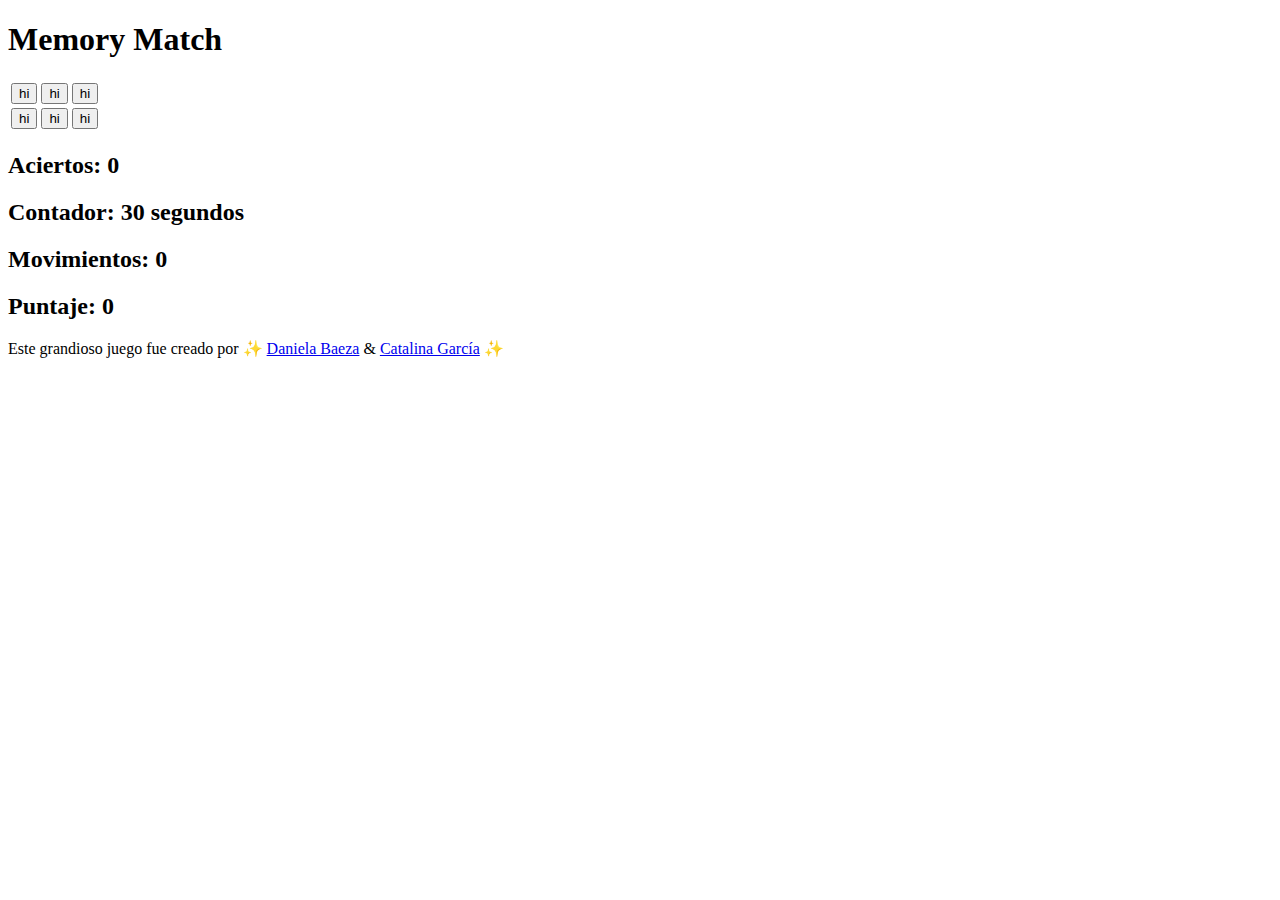
==== src/index2.html @ 49cb52eb "Merge pull request #1 from CataGarciaRojas/main" ====
<!DOCTYPE html>
<html lang="en">

<head>
    <meta charset="UTF-8">
    <meta http-equiv="X-UA-Compatible" content="IE=edge">
    <meta name="viewport" content="width=device-width, initial-scale=1.0">
    <title>MEMORYMATCH</title>
    <link rel="stylesheet" href="style.css" />
</head>

<body>
    <h1>Memory Match</h1>
    <main>
        <section class="section1">
            <table>
                <tr>
                    <td><button id="0" onclick="uncover(0)">hi</button></td>
                    <td><button id="1" onclick="uncover(1)">hi</button></td>
                    <td><button id="2" onclick="uncover(2)">hi</button></td>
                </tr>
                <tr>
                    <td><button id="3" onclick="uncover(3)">hi</button></td>
                    <td><button id="4" onclick="uncover(4)">hi</button></td>
                    <td><button id="5" onclick="uncover(5)">hi</button></td>
                </tr>
            </table>
        </section>
        <section class="section2">
            <h2 id="hits" class="statistics">Aciertos: 0</h2>
            <h2 id="tRemaining" class="statistics">Contador: 30 segundos</h2>
            <h2 id="moves" class="statistics">Movimientos: 0</h2>
            <h2 id="score" class="statistics">Puntaje: 0</h2>
        </section>
    </main>
    <footer>
        <p>Este grandioso juego fue creado por ✨ <a href="https://github.com/DxAmbar">Daniela Baeza</a> & <a
                href="https://github.com/CataGarciaRojas">Catalina García</a> ✨</p>
    </footer>
</body>
</html>
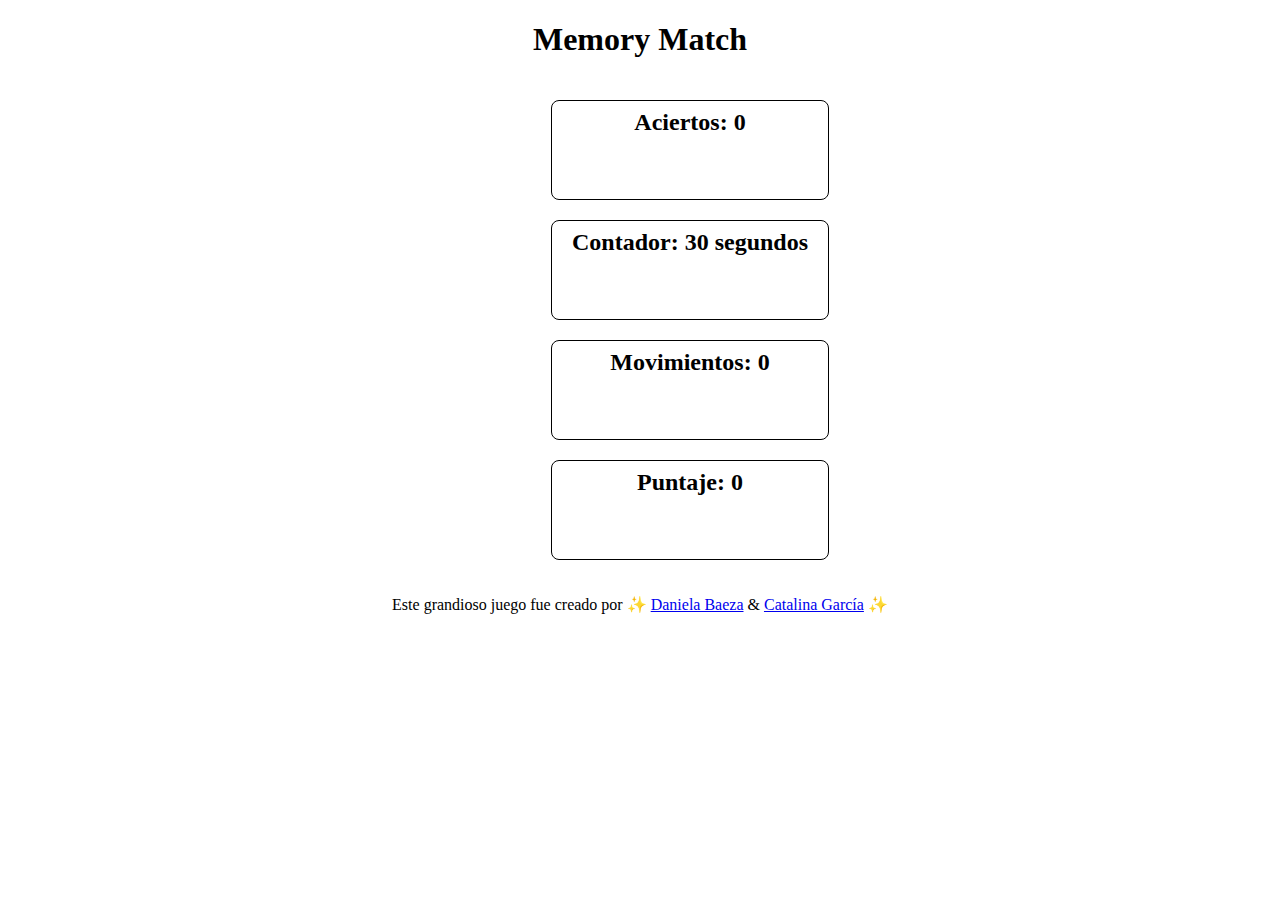
==== commit 93711ab1: "Merge pull request #5 from CataGarciaRojas/main" ====
--- a/src/index2.html
+++ b/src/index2.html
@@ -7,25 +7,15 @@
     <meta name="viewport" content="width=device-width, initial-scale=1.0">
     <title>MEMORYMATCH</title>
     <link rel="stylesheet" href="style.css" />
+    <script src="main.js" type="module" defer></script>
 </head>
 
 <body>
     <h1>Memory Match</h1>
     <main>
-        <section class="section1">
-            <table>
-                <tr>
-                    <td><button id="0" onclick="uncover(0)">hi</button></td>
-                    <td><button id="1" onclick="uncover(1)">hi</button></td>
-                    <td><button id="2" onclick="uncover(2)">hi</button></td>
-                </tr>
-                <tr>
-                    <td><button id="3" onclick="uncover(3)">hi</button></td>
-                    <td><button id="4" onclick="uncover(4)">hi</button></td>
-                    <td><button id="5" onclick="uncover(5)">hi</button></td>
-                </tr>
-            </table>
-        </section>
+        <div class="root">
+        
+        </div>
         <section class="section2">
             <h2 id="hits" class="statistics">Aciertos: 0</h2>
             <h2 id="tRemaining" class="statistics">Contador: 30 segundos</h2>
@@ -37,5 +27,7 @@
         <p>Este grandioso juego fue creado por ✨ <a href="https://github.com/DxAmbar">Daniela Baeza</a> & <a
                 href="https://github.com/CataGarciaRojas">Catalina García</a> ✨</p>
     </footer>
+    </div>
 </body>
+
 </html>--- a/src/style.css
+++ b/src/style.css
@@ -0,0 +1,58 @@
+body {
+    background-image: url("img/game.png");
+    background-size: auto;
+    text-align: center;
+}
+
+#plei {
+    text-align: center;
+}
+
+.button {
+    background: whitesmoke;
+    padding: 12px;
+    margin: 5px;
+    border-radius: 10px;
+    margin-left: auto;
+    margin-right: auto;
+    width: 90%;
+    border-style: solid;
+    border-color: black;
+    text-decoration: none;
+    color: black;
+}
+
+main {
+    text-align: center;
+    display: flex;
+    justify-content: center;
+    align-items: center;
+}
+
+.section1 {
+    background-color: rgba(255, 255, 255, 255);
+    padding: 10px 10px 10px 10px;
+    border-radius: 3px;
+}
+
+button {
+    height: 170px;
+    width: 120px;
+
+}
+
+button:hover {
+    cursor: pointer;
+}
+
+.section2 {
+    padding-left: 100px;
+}
+
+.statistics {
+    border: 1px solid black;
+    height: 100px;
+    border-radius: 8px;
+    padding: 8px 20px;
+    box-sizing: border-box;
+}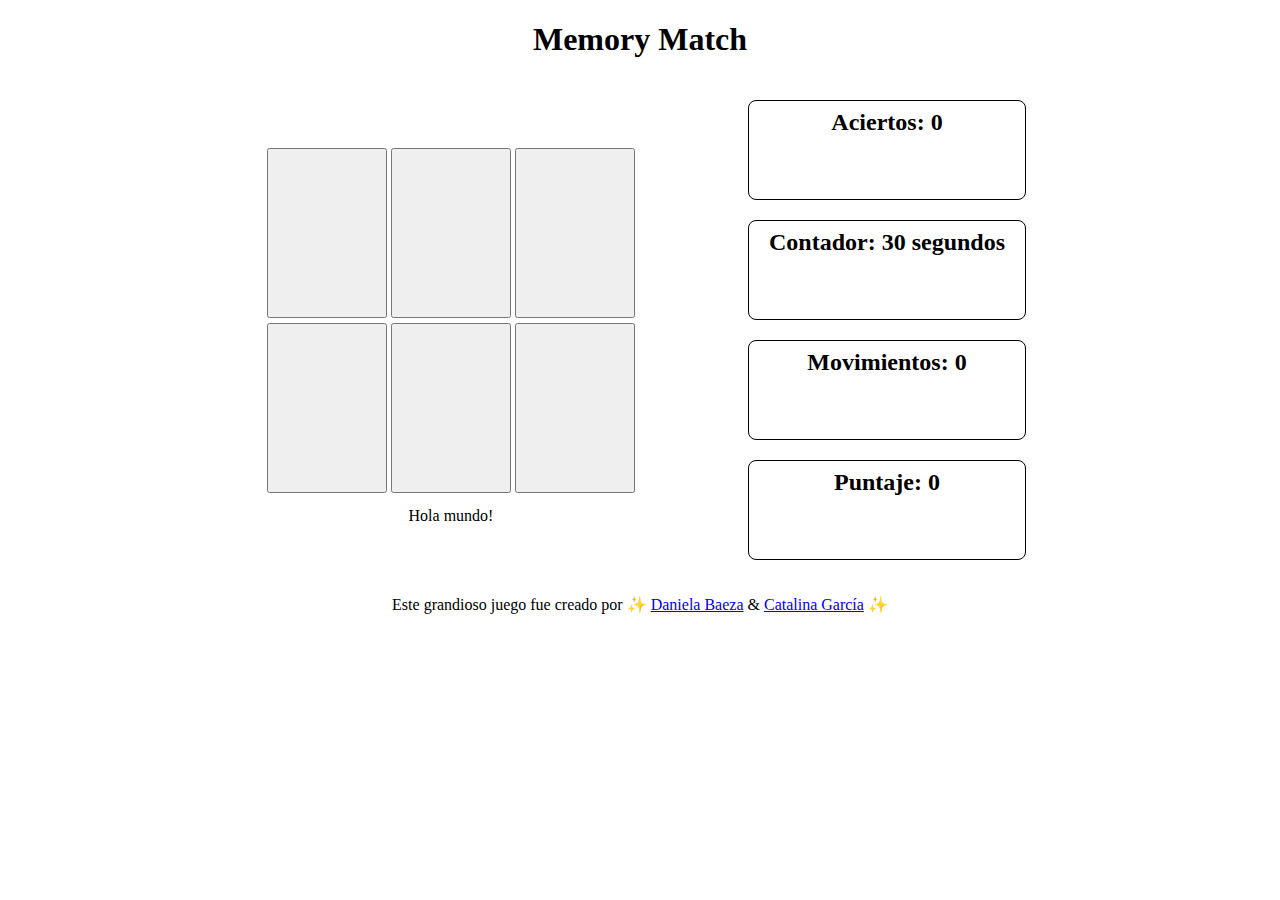
==== commit 7cef20d4: "testing2" ====
--- a/src/index2.html
+++ b/src/index2.html
@@ -13,8 +13,21 @@
 <body>
     <h1>Memory Match</h1>
     <main>
-        <div class="root">
-        
+        <div id="root">
+        <section class="section1">
+            <table>
+                <tr>
+                    <td><button id="0" onclick="uncover(0)"></button></td>
+                    <td><button id="1" onclick="uncover(1)"></button></td>
+                    <td><button id="2" onclick="uncover(2)"></button></td>
+                </tr>
+                <tr>
+                    <td><button id="3" onclick="uncover(3)"></button></td>
+                    <td><button id="4" onclick="uncover(4)"></button></td>
+                    <td><button id="5" onclick="uncover(5)"></button></td>
+                </tr>
+            </table>
+        </section>
         </div>
         <section class="section2">
             <h2 id="hits" class="statistics">Aciertos: 0</h2>
@@ -27,7 +40,5 @@
         <p>Este grandioso juego fue creado por ✨ <a href="https://github.com/DxAmbar">Daniela Baeza</a> & <a
                 href="https://github.com/CataGarciaRojas">Catalina García</a> ✨</p>
     </footer>
-    </div>
 </body>
-
 </html>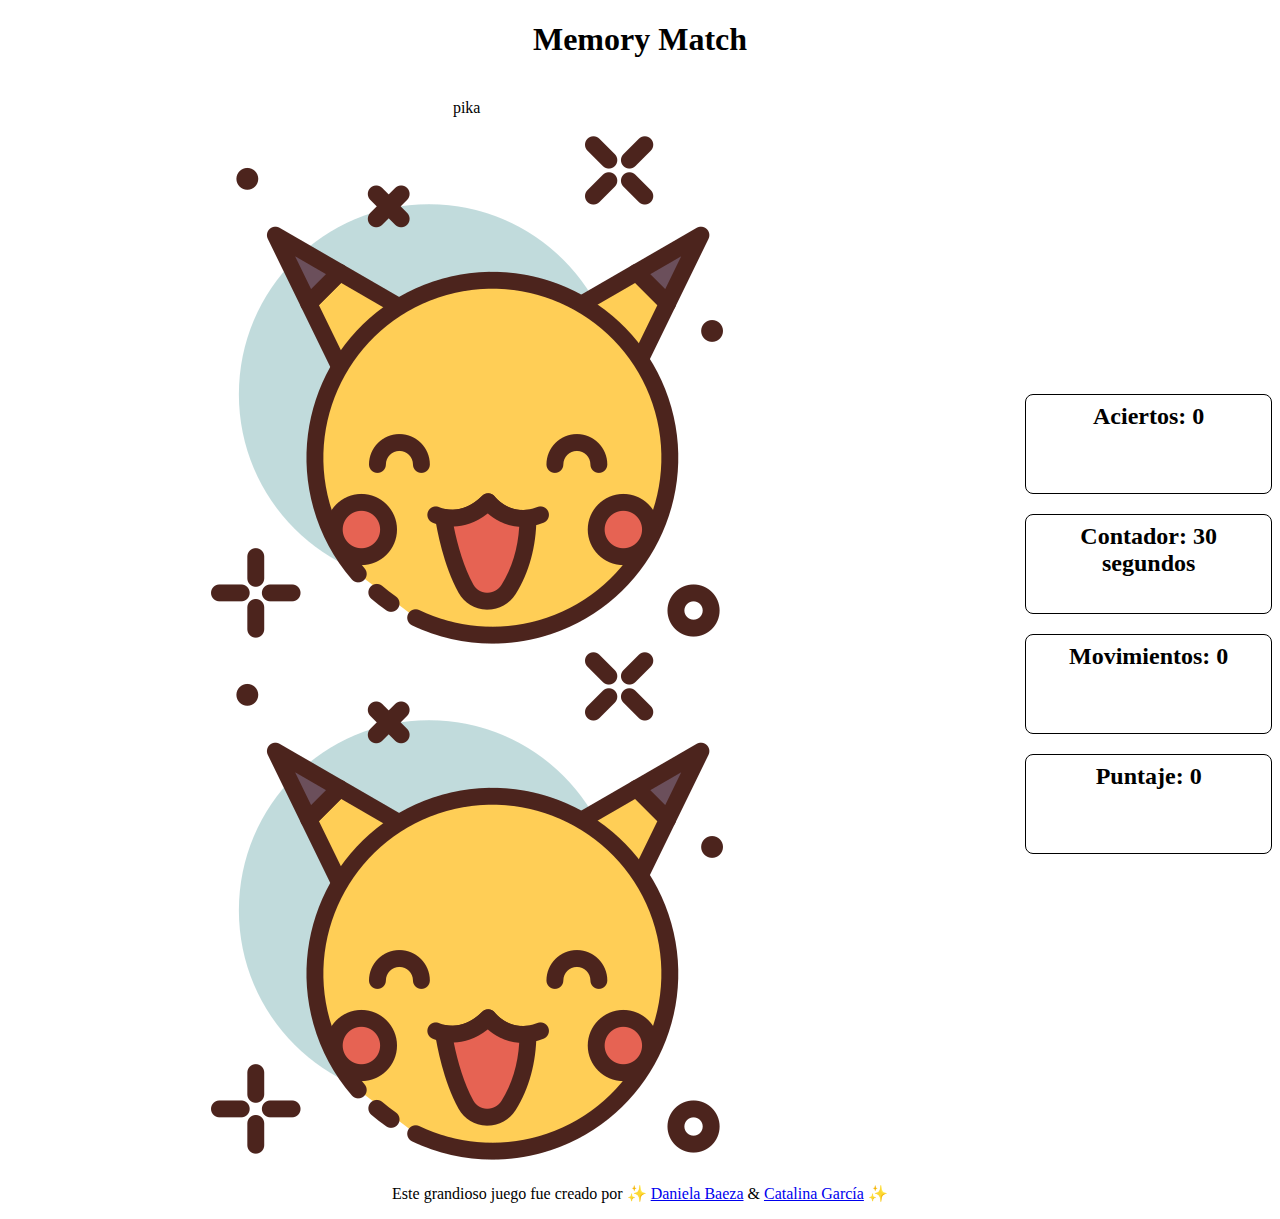
==== commit d40f8b23: "Conectamos la data a la web" ====
--- a/src/index2.html
+++ b/src/index2.html
@@ -8,28 +8,16 @@
     <title>MEMORYMATCH</title>
     <link rel="stylesheet" href="style.css" />
     <script src="main.js" type="module" defer></script>
+    <script type = "text/javascript" src="components/functions.js"> </script>
 </head>
 
 <body>
     <h1>Memory Match</h1>
     <main>
         <div id="root">
-        <section class="section1">
-            <table>
-                <tr>
-                    <td><button id="0" onclick="uncover(0)"></button></td>
-                    <td><button id="1" onclick="uncover(1)"></button></td>
-                    <td><button id="2" onclick="uncover(2)"></button></td>
-                </tr>
-                <tr>
-                    <td><button id="3" onclick="uncover(3)"></button></td>
-                    <td><button id="4" onclick="uncover(4)"></button></td>
-                    <td><button id="5" onclick="uncover(5)"></button></td>
-                </tr>
-            </table>
-        </section>
         </div>
-        <section class="section2">
+
+        <section class="section2" onclick="hi()">
             <h2 id="hits" class="statistics">Aciertos: 0</h2>
             <h2 id="tRemaining" class="statistics">Contador: 30 segundos</h2>
             <h2 id="moves" class="statistics">Movimientos: 0</h2>
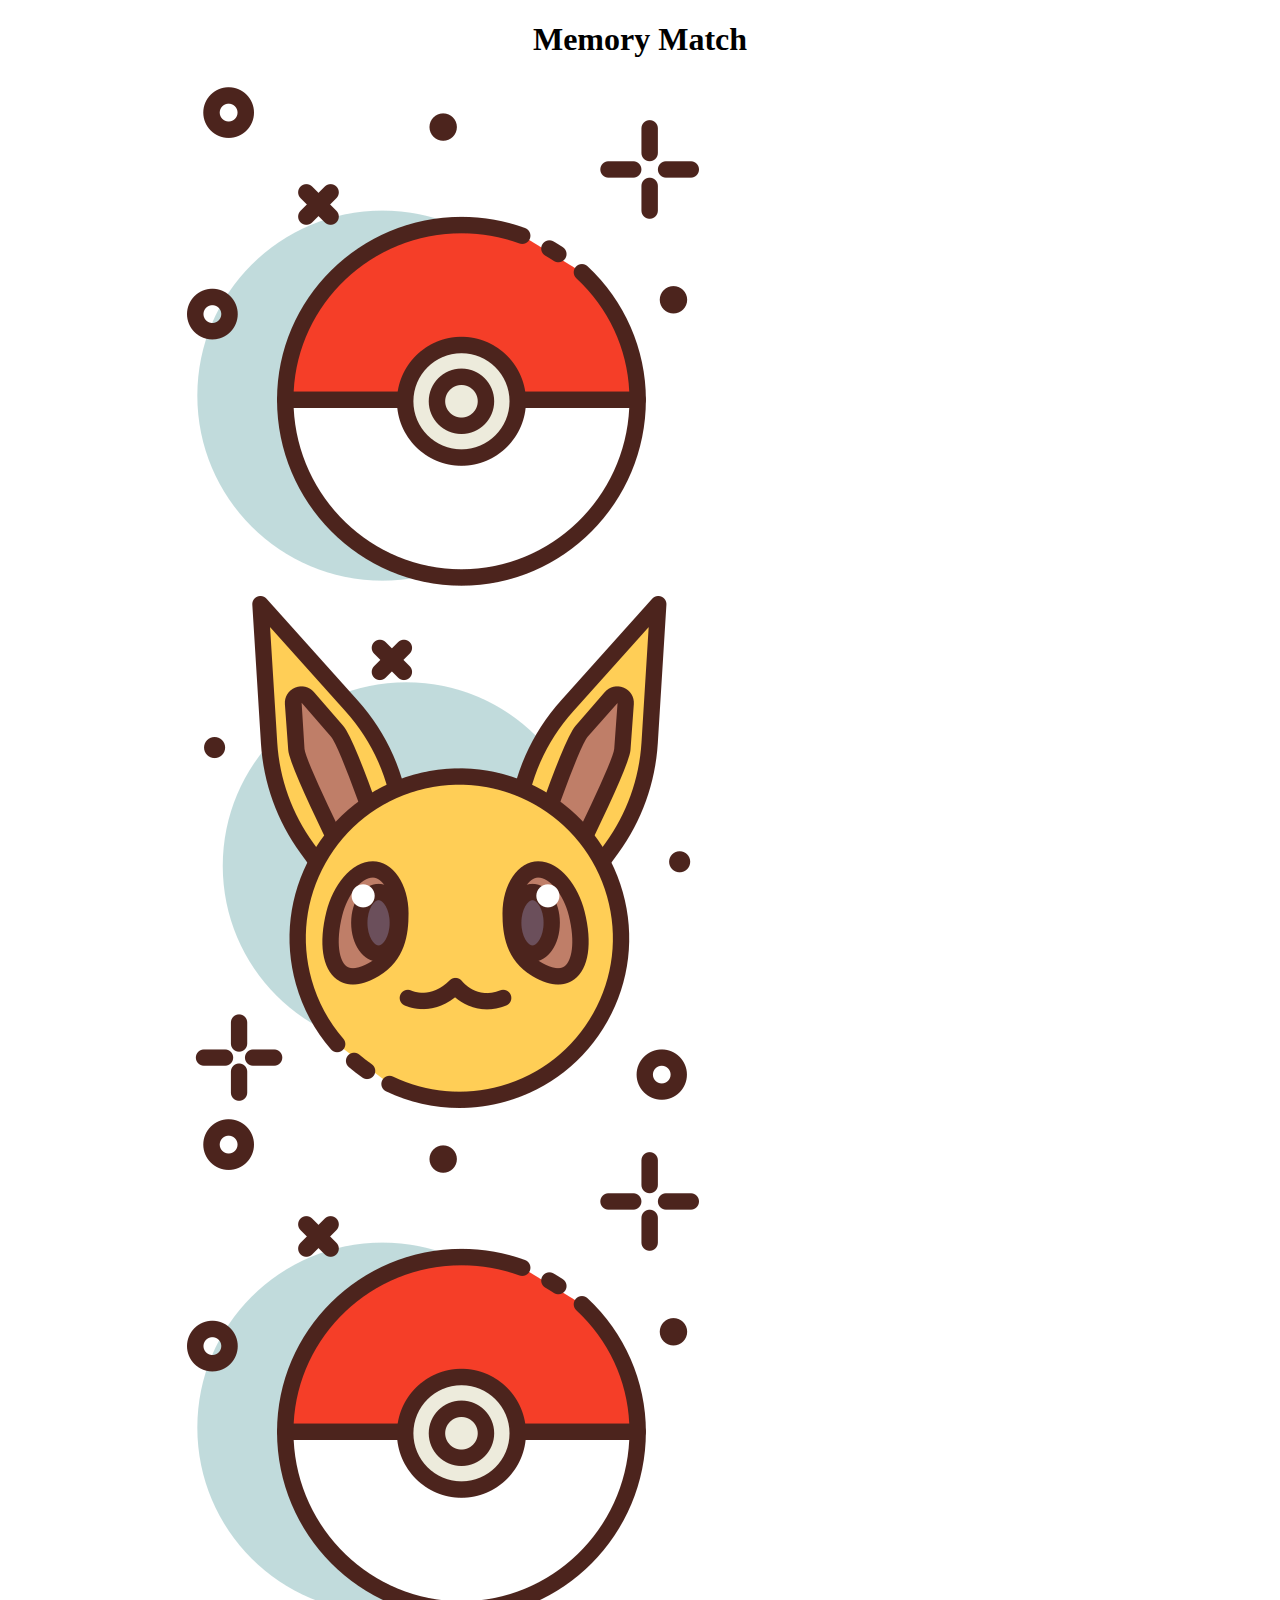
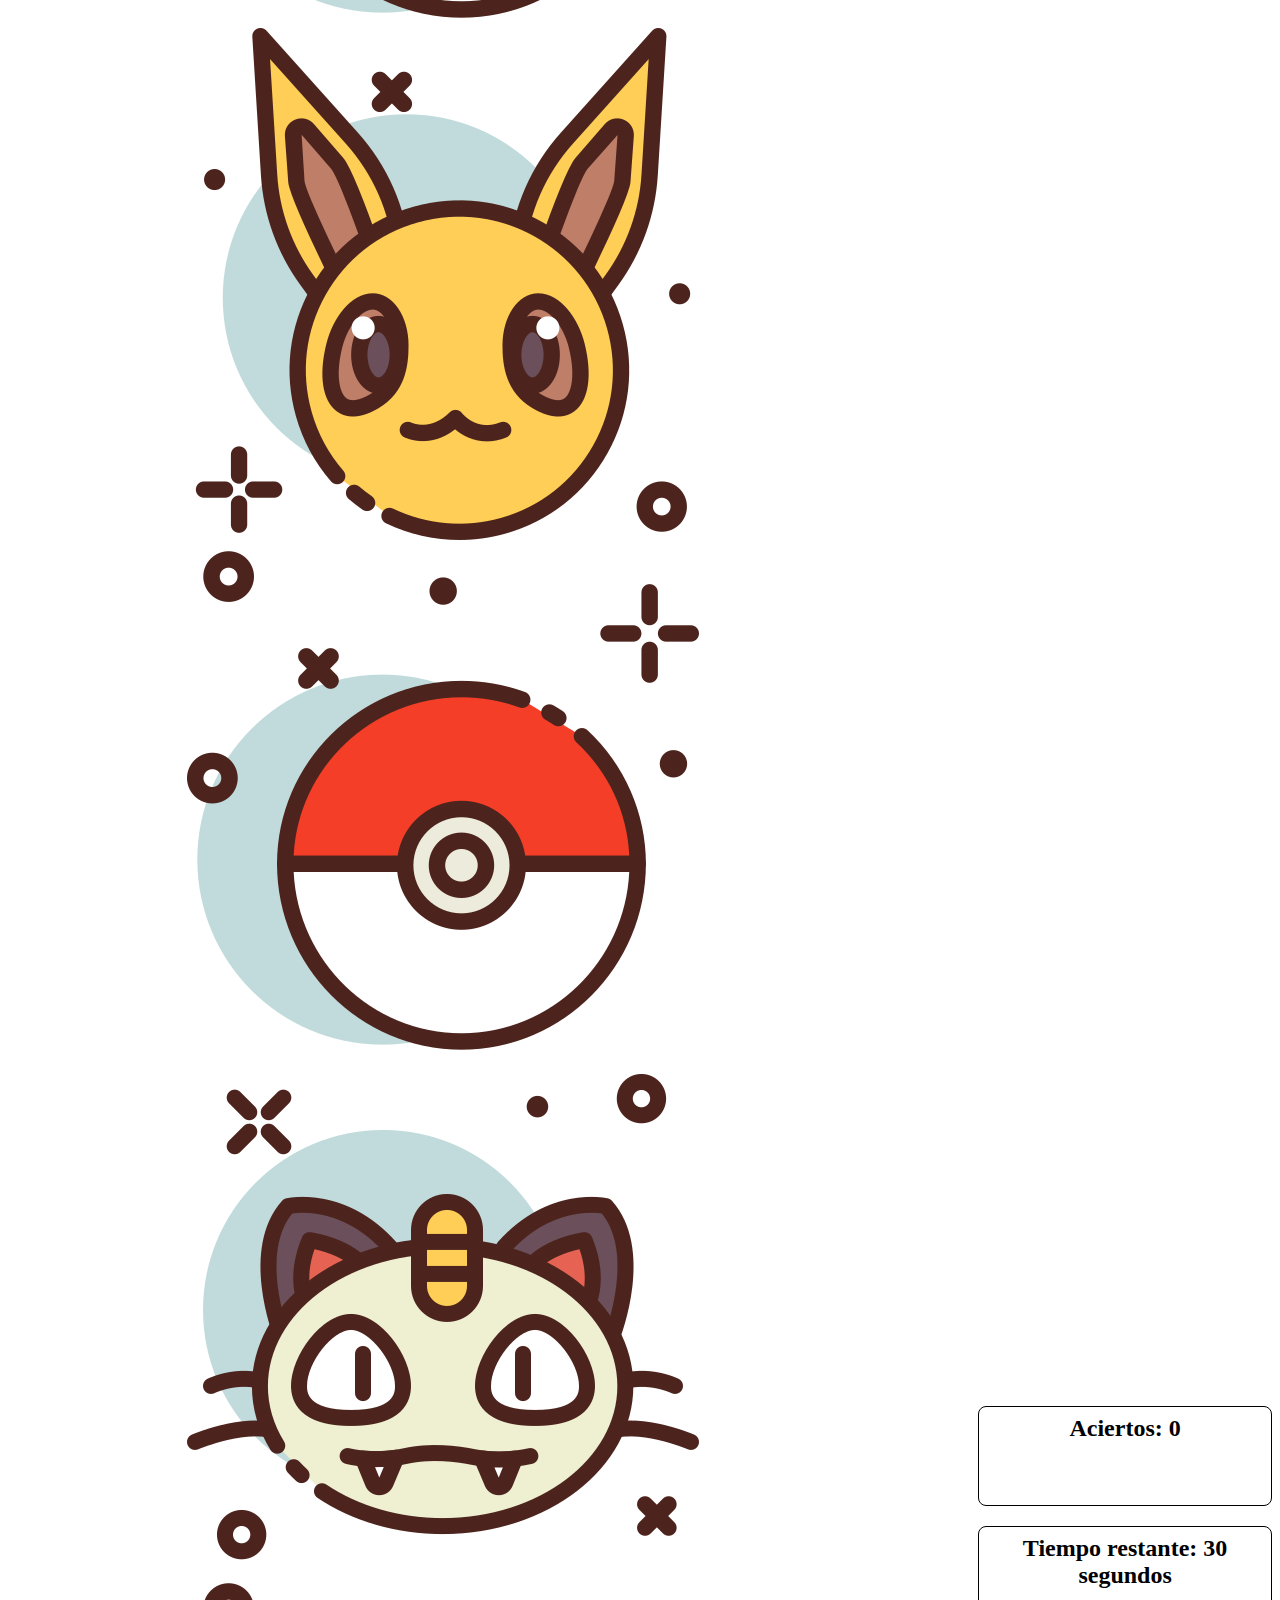
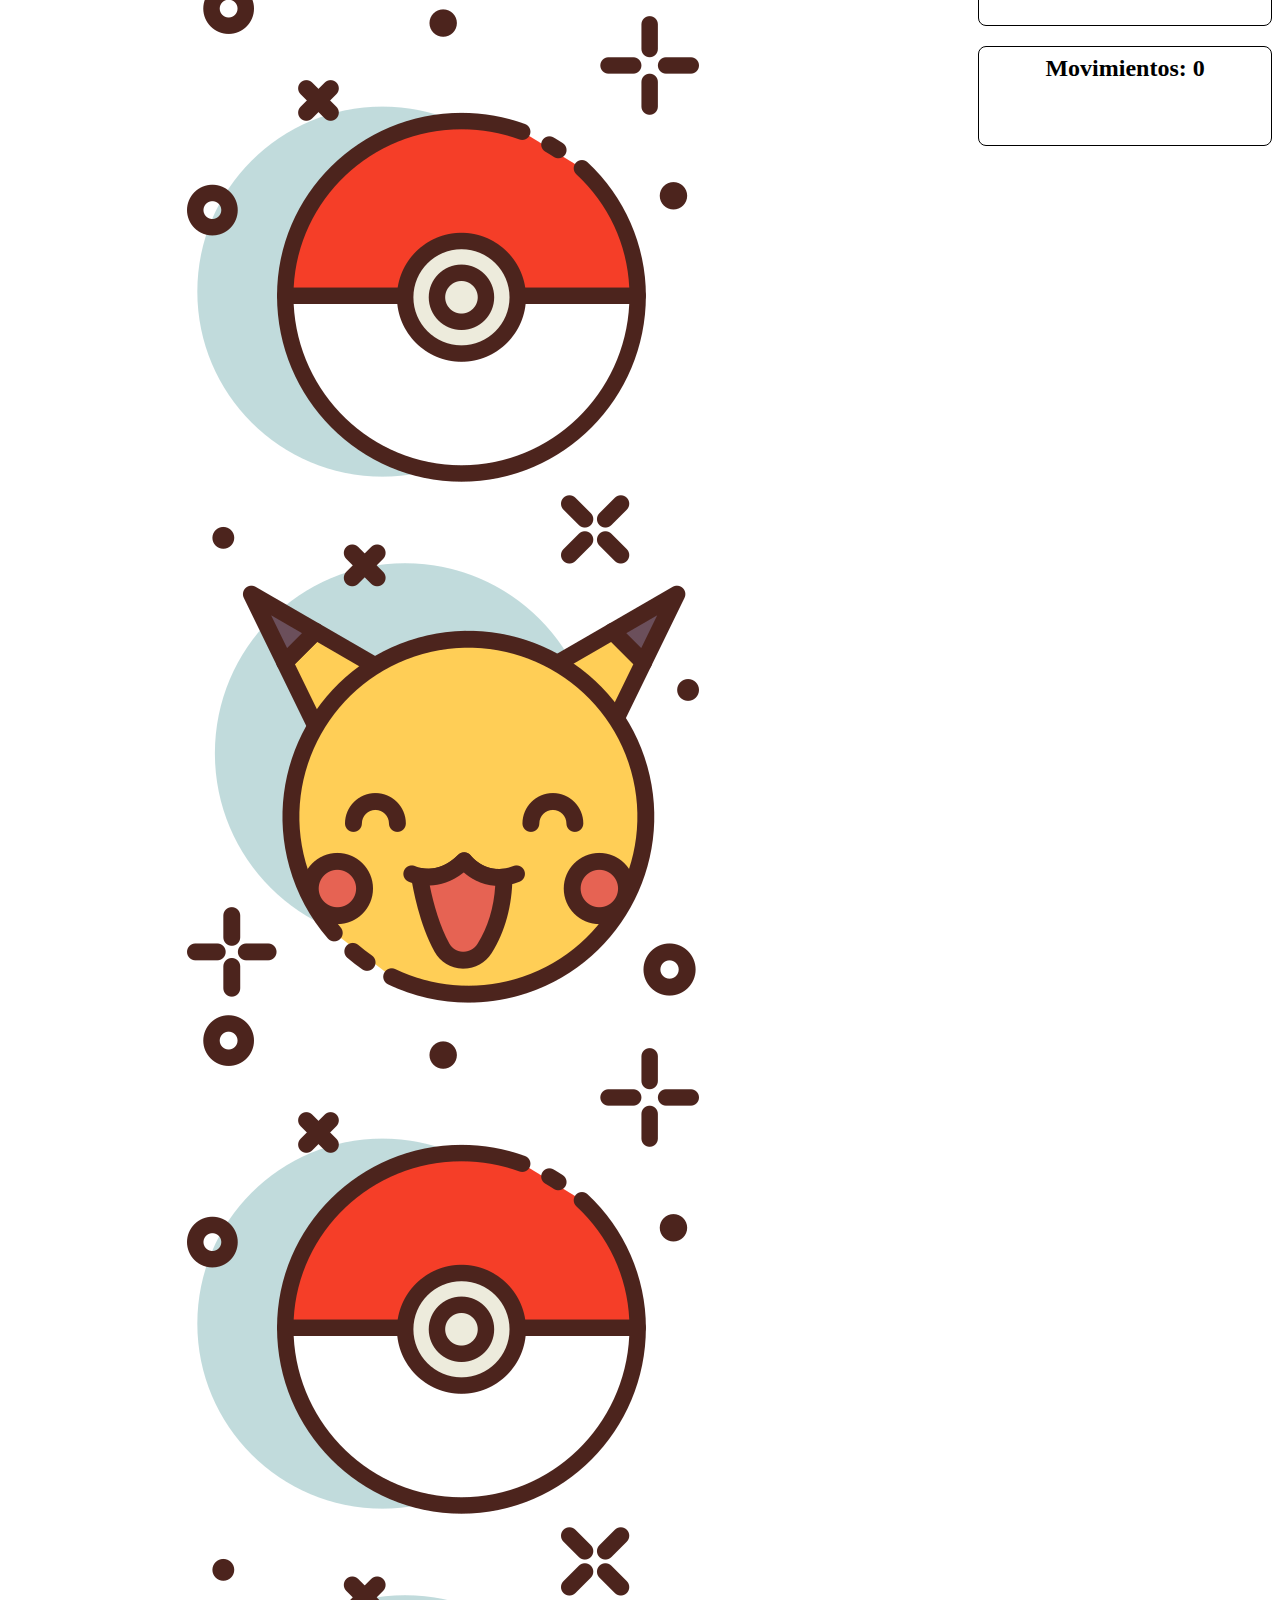
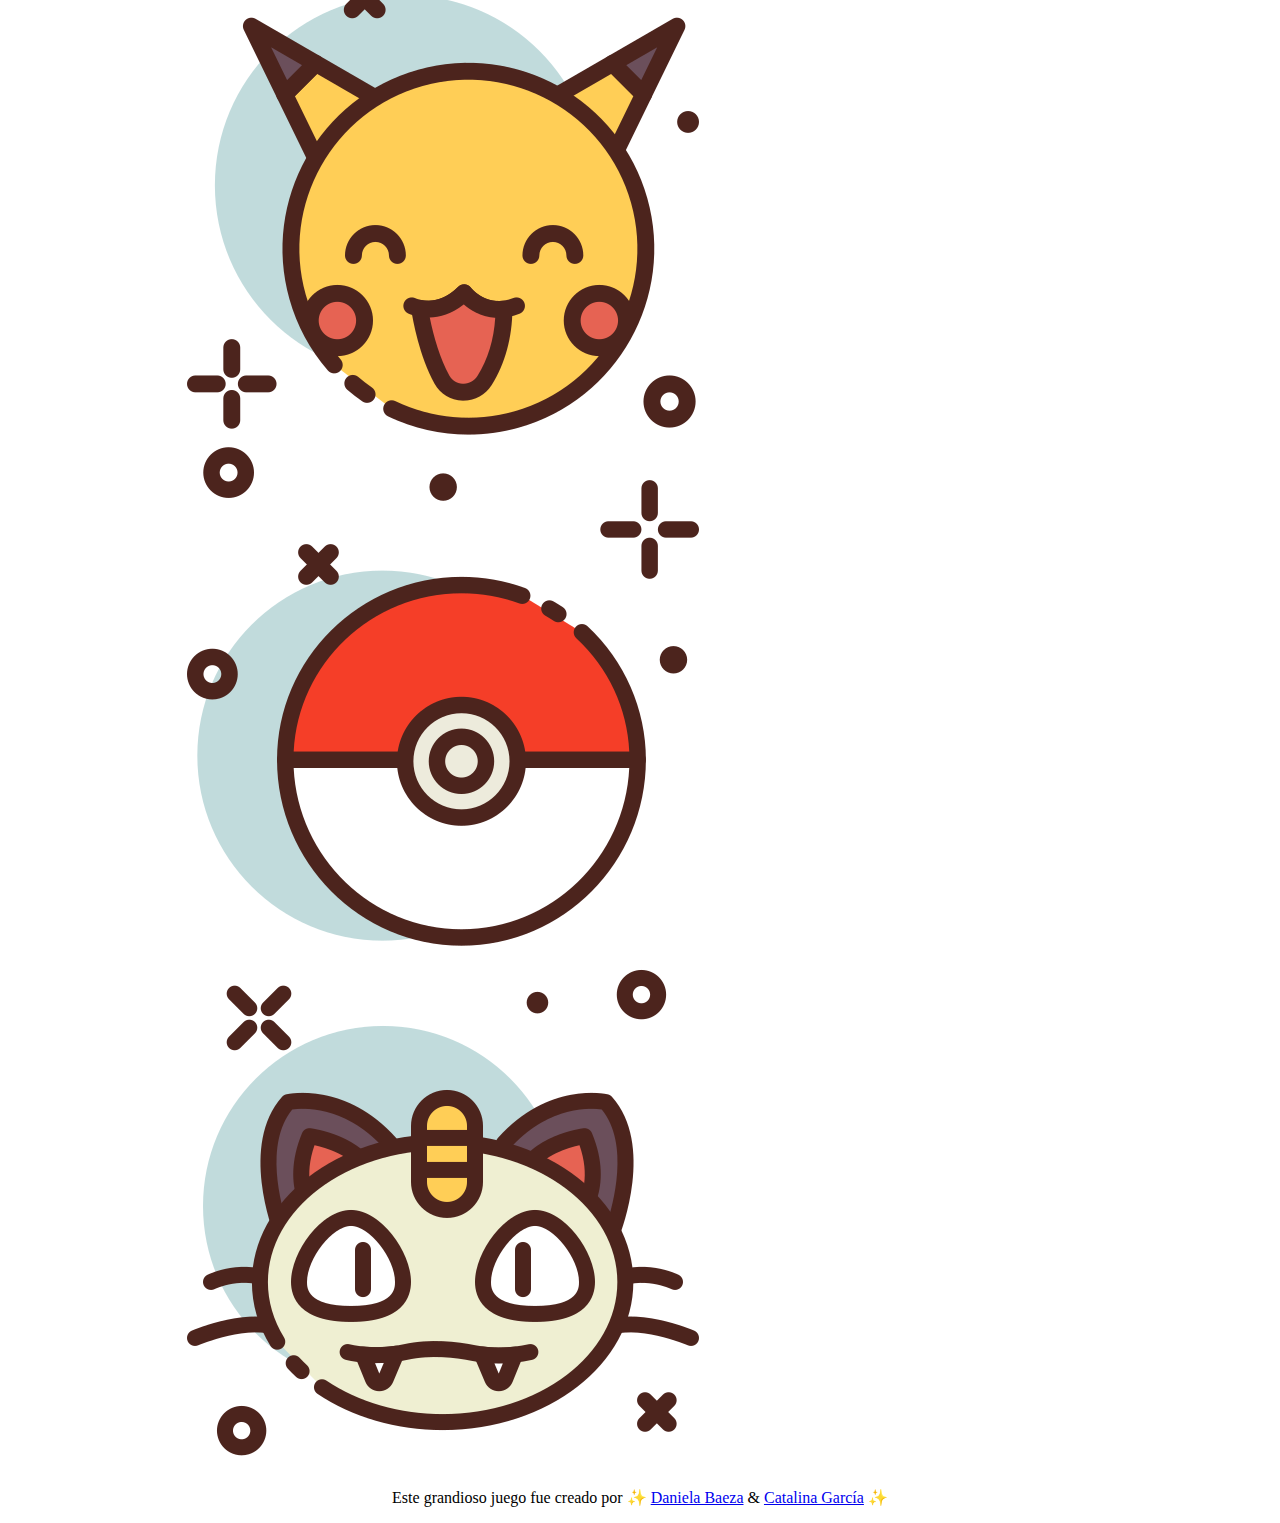
==== commit ff0a7129: "Merge pull request #7 from CataGarciaRojas/main" ====
--- a/src/index2.html
+++ b/src/index2.html
@@ -8,20 +8,19 @@
     <title>MEMORYMATCH</title>
     <link rel="stylesheet" href="style.css" />
     <script src="main.js" type="module" defer></script>
-    <script type = "text/javascript" src="components/functions.js"> </script>
 </head>
 
 <body>
     <h1>Memory Match</h1>
     <main>
-        <div id="root">
+
+        <div id="root" class="root">
         </div>
 
-        <section class="section2" onclick="hi()">
+        <section class="section2">
             <h2 id="hits" class="statistics">Aciertos: 0</h2>
-            <h2 id="tRemaining" class="statistics">Contador: 30 segundos</h2>
+            <h2 id="tRemaining" class="statistics">Tiempo restante: 30 segundos</h2>
             <h2 id="moves" class="statistics">Movimientos: 0</h2>
-            <h2 id="score" class="statistics">Puntaje: 0</h2>
         </section>
     </main>
     <footer>
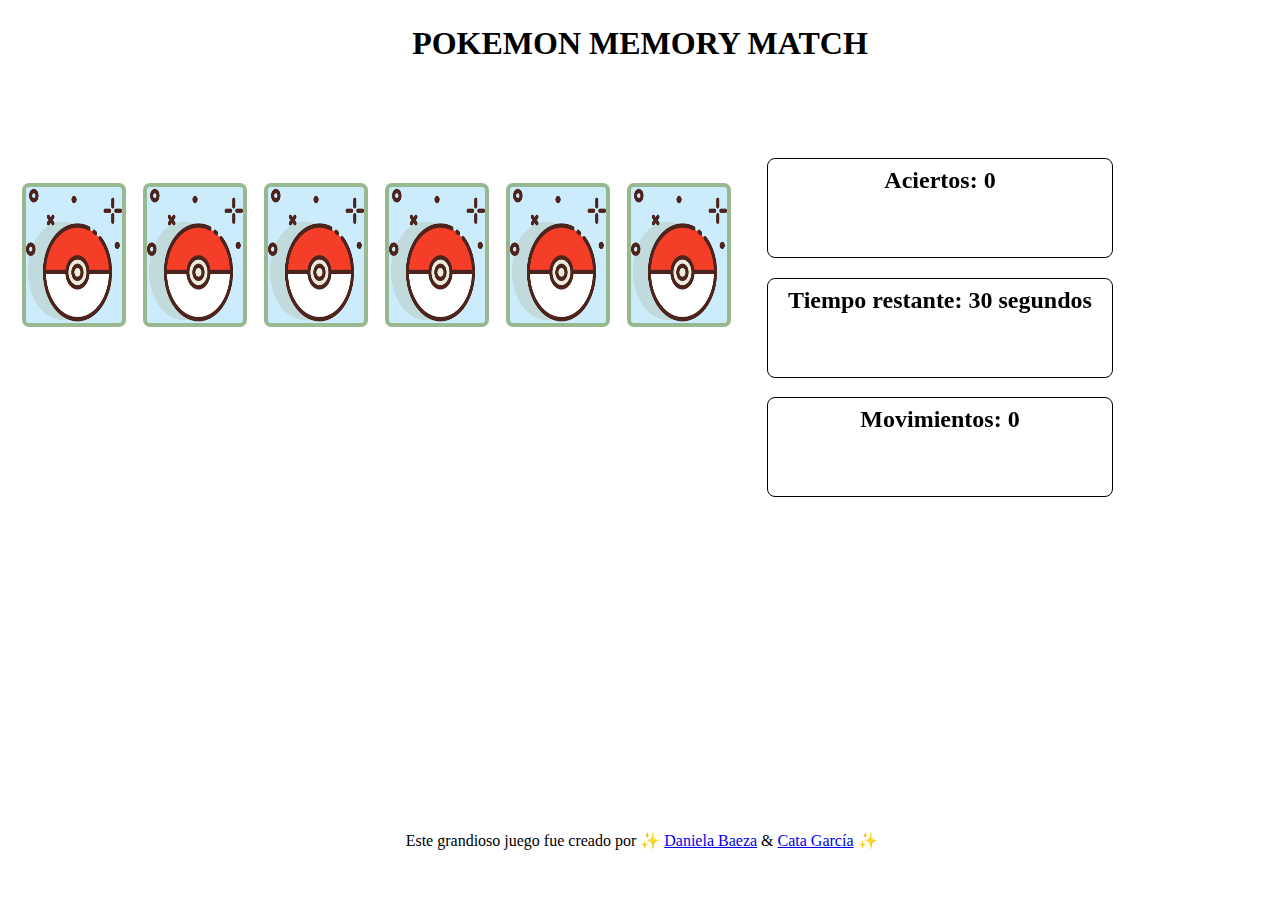
==== commit f25dd66b: "Modificacion Background" ====
--- a/src/index2.html
+++ b/src/index2.html
@@ -11,9 +11,11 @@
 </head>
 
 <body>
-    <h1>Memory Match</h1>
+    <h1>POKEMON MEMORY MATCH</h1>
+    <br>
+    <br>
+    <br>
     <main>
-
         <div id="root" class="root">
         </div>
 
@@ -23,9 +25,11 @@
             <h2 id="moves" class="statistics">Movimientos: 0</h2>
         </section>
     </main>
-    <footer>
+    <br>
+    
+    <footer id="footer">
         <p>Este grandioso juego fue creado por ✨ <a href="https://github.com/DxAmbar">Daniela Baeza</a> & <a
-                href="https://github.com/CataGarciaRojas">Catalina García</a> ✨</p>
+                href="https://github.com/CataGarciaRojas">Cata García</a> ✨</p>
     </footer>
 </body>
 </html>--- a/src/style.css
+++ b/src/style.css
@@ -1,7 +1,120 @@
+@font-face {
+    font-family: Pokemon_GB;
+    src: url('Pokemon_GB.ttf') format('truetype')
+}
+
+* {
+    font-family: Pokemon_GB;
+}
+
+#root {
+    display: flex;
+    flex-wrap: wrap;
+    height: 300px;
+    width: 400px;
+}
+
 body {
     background-image: url("img/game.png");
-    background-size: auto;
+    background-size: cover;
+    background-position: 0% 30%;
+    background-repeat: repeat;
     text-align: center;
+}
+
+h1 {
+    margin-top: 2%;
+}
+
+.image {
+    display: inline;
+    text-align: center;
+}
+
+.container {
+    display: grid;
+    height: 100%;
+    width: 100%;
+    grid-template-columns: repeat(6, 6rem);
+    grid-template-rows: repeat(3, 8.5rem);
+    gap: 25px;
+    max-width: 1000px;
+    justify-content: center;
+    text-align: center;
+    margin: auto;
+    perspective: 1000px;
+
+}
+
+.card {
+    display: flex;
+    width: 100%;
+    height: 100%;
+    text-align: center;
+    transition: transform 0.8s;
+    margin: 5px;
+    top: 0;
+    cursor: pointer;
+    transform-style: preserve-3d;
+    border-radius: 7px;
+    /*box-shadow: 0px 15px 25px rgba(0, 0, 0, 0.9);*/
+    border: 4px solid #98B88F;
+    background: #CCECFC;
+
+}
+
+
+.imageBack,
+.imageFront {
+    width: 100%;
+    height: 100%;
+    position: absolute;
+    border-radius: 5px;
+    -webkit-backface-visibility: hidden;
+    backface-visibility: hidden;
+    /*filter: drop-shadow(0px 8px 4px rgba(0, 0, 0, 0.7));*/
+    pointer-events: none;
+
+}
+
+.card-.imageBack {
+    background: #EAFAFB;
+    transform: rotateY(180deg);
+
+
+}
+
+.flip {
+    display: flex;
+    width: 100%;
+    height: 100%;
+    text-align: center;
+    transition: transform 0.8s;
+    margin: 5px;
+    top: 0;
+    cursor: pointer;
+    transform-style: preserve-3d;
+    border-radius: 7px;
+    -webkit-transform: rotateY(180deg);
+    transform: rotateY(180deg);
+    border: 4px solid #98B88F;
+    /*box-shadow: 0 0.1rem 0.4rem rgba(0, 0, 0, 0.8); */
+}
+
+.imageBack {
+    background-color: #EAFAFB;
+    transform-style: preserve-3d;
+    transform: rotateY(180deg);
+    backface-visibility: hidden;
+    backface-visibility: hidden;
+    border-radius: 5px;
+
+}
+
+.imageFront {
+    backface-visibility: hidden;
+
+
 }
 
 #plei {
@@ -50,9 +163,22 @@
 }
 
 .statistics {
+    background: rgba(255, 255, 255, 0.5);
+    -webkit-backdrop-filter: blur(10px);
+    backdrop-filter: blur(10px);
+    border: 1px solid rgba(255, 255, 255, 0.25);
     border: 1px solid black;
     height: 100px;
     border-radius: 8px;
     padding: 8px 20px;
     box-sizing: border-box;
+    margin-left: 100px;
+}
+
+#footer {
+   font-family: sans-serif;
+   position: absolute;
+   bottom: 5%;
+   width: 99%;
+   height: 40px;
 }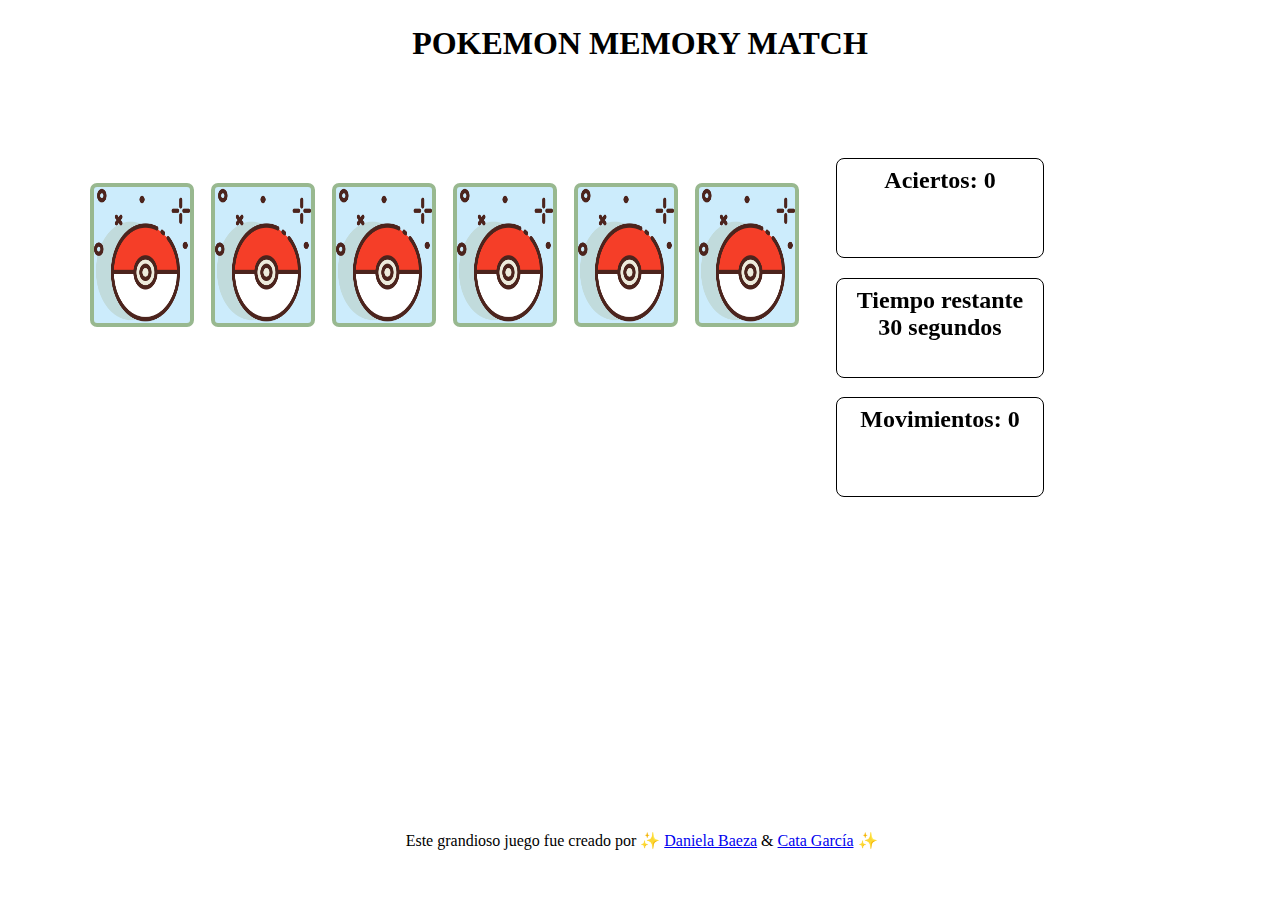
==== commit 98b0ae0b: "test1" ====
--- a/src/index2.html
+++ b/src/index2.html
@@ -8,6 +8,8 @@
     <title>MEMORYMATCH</title>
     <link rel="stylesheet" href="style.css" />
     <script src="main.js" type="module" defer></script>
+    <meta name="viewport"
+    content="width=device-width, user-scalable=no, initial-scale=1.0, maximum-scale=1.0, minimum-scale=1.0">
 </head>
 
 <body>
@@ -18,18 +20,19 @@
     <main>
         <div id="root" class="root">
         </div>
-
         <section class="section2">
             <h2 id="hits" class="statistics">Aciertos: 0</h2>
-            <h2 id="tRemaining" class="statistics">Tiempo restante: 30 segundos</h2>
+            <h2 id="tRemaining" class="statistics">Tiempo restante <br> 30 segundos</h2>
             <h2 id="moves" class="statistics">Movimientos: 0</h2>
         </section>
     </main>
     <br>
-    
+
     <footer id="footer">
-        <p>Este grandioso juego fue creado por ✨ <a href="https://github.com/DxAmbar">Daniela Baeza</a> & <a
-                href="https://github.com/CataGarciaRojas">Cata García</a> ✨</p>
+        <p>Este grandioso juego fue creado por ✨ <a href="https://github.com/DxAmbar">Daniela Baeza</a> &
+            <a href="https://github.com/CataGarciaRojas">Cata García</a> ✨
+        </p>
     </footer>
 </body>
+
 </html>--- a/src/style.css
+++ b/src/style.css
@@ -181,4 +181,10 @@
    bottom: 5%;
    width: 99%;
    height: 40px;
-}+}
+ /* al salir la alerta de win, deberia pausarse el timer
+
+ crear variable e tempo
+ al salir la alert de win
+agregamos un else en caso de que 
+cuando presionemos aceptar al ganar el juego debe reiniciarse y agregar el boton de reiniciar 
